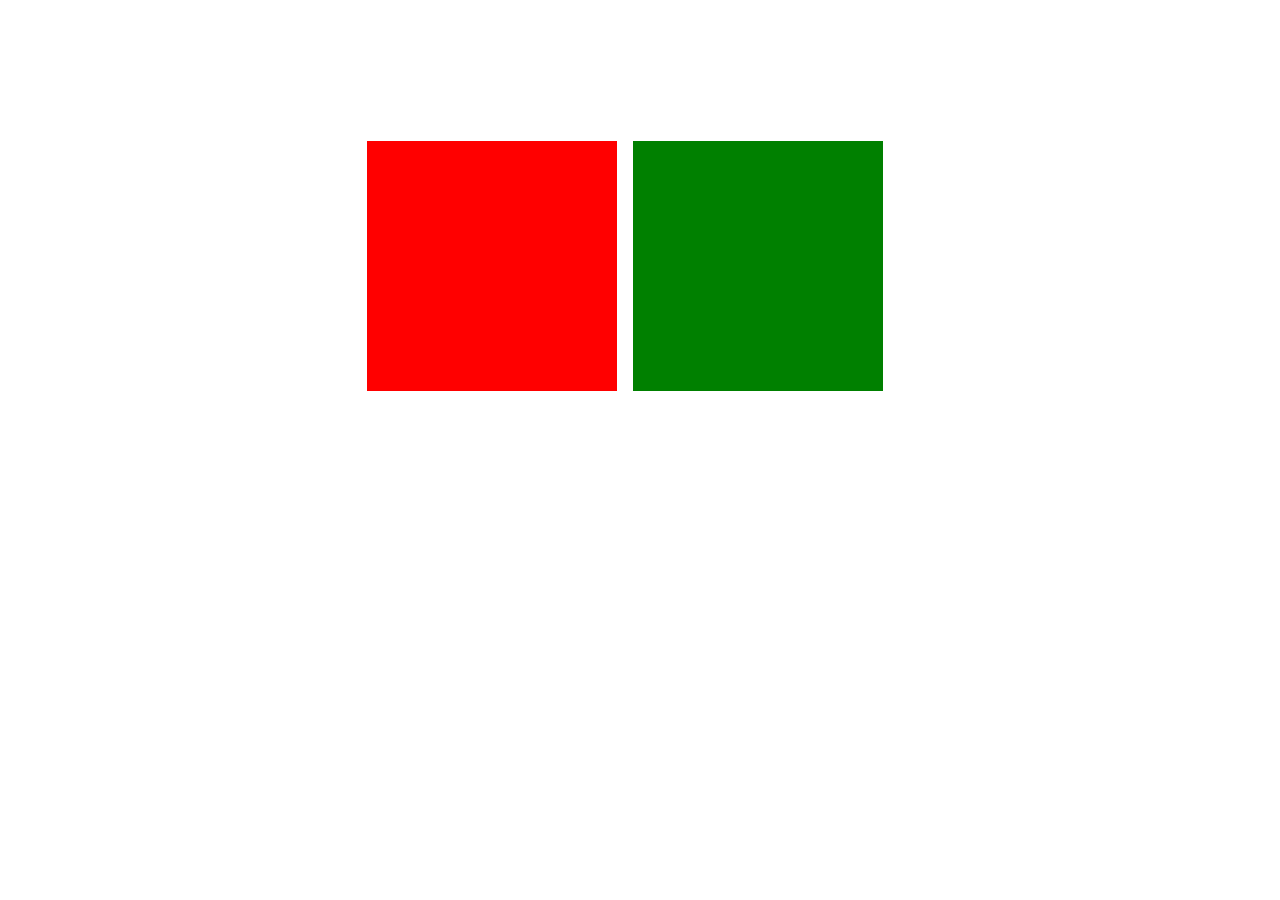
==== index.html @ aa8f61ab "Add files via upload" ====
<!DOCTYPE html>
<html lang="en">
<head>
    <meta charset="UTF-8">
    <meta name="viewport" content="width=device-width, initial-scale=1.0">
    <title>Document</title>
</head>
<style>
body{
    margin: 0;
}

.section-fist-task {
    display: flex;
    position: relative;/**found an error in the  position:static; and replaced it with position:relative;**/
    margin: 0;
    background-color: rgb(200, 200, 200);
    height: auto;
}
.section-fist-task-red-block {
    position: absolute;/**found an error in the  position:relative; and replaced it with position:static;(It is not necessary to enter in the code)**/
    background-color: red;
    width: 250px;
    height: 250px;
    left: 367px;
    top: 141px ;
}
.section-fist-task-green-block {
    position: absolute;/**found an error in the  position:fixed; and replaced it with position:static;(It is not necessary to enter in the code)**/
    background-color: green;
    width: 250px;
    height: 250px;
    right: 397px;
    top: 141px;
}

/**
.section-fist-task {
display: flex;
position: static;
margin: 0;
padding: 0;
}
.section-fist-task-red-block {
position: relative;
background-color: red;
width: 250px;
height: 250px;
margin-left: 367px;
margin-top: 141px ;
}
.section-fist-task-green-block {
position: fixed;
background-color: green;
width: 250px;
height: 250px;
margin-right: 397px;
margin-top: 141px;
}
**/


</style>
<body>
    
    <section class="section-fist-task">
        <div class="section-fist-task-red-block"></div>
        <div class="section-fist-task-green-block"></div>
    </section>

</body>
</html>
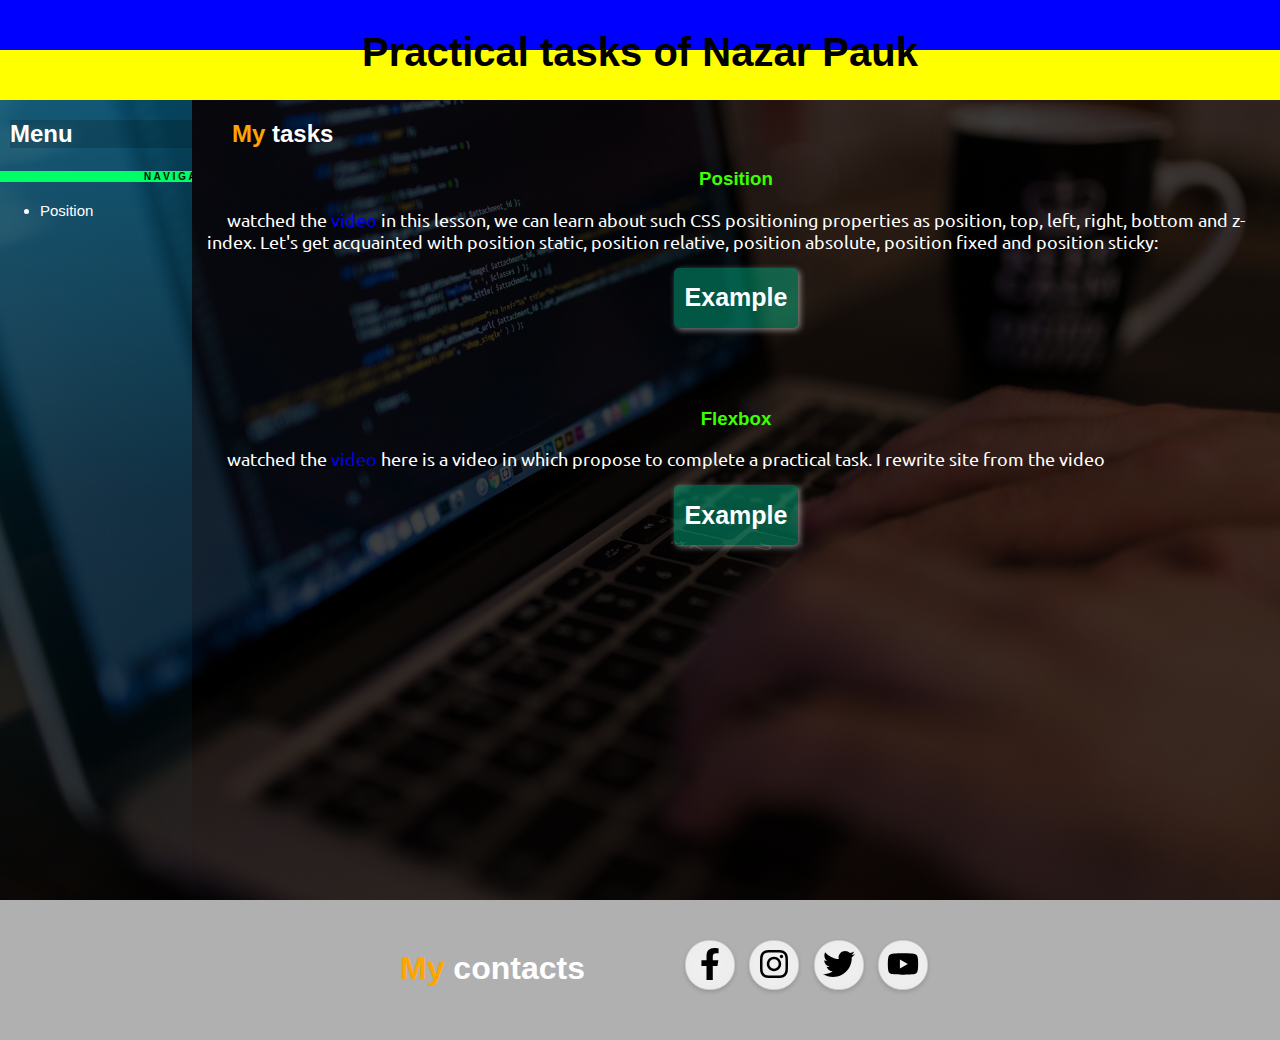
==== commit 3f0bc37d: "Add files via upload" ====
--- a/index.html
+++ b/index.html
@@ -1,72 +1,214 @@
 <!DOCTYPE html>
 <html lang="en">
 <head>
-    <meta charset="UTF-8">
+    <link rel="preconnect" href="https://fonts.googleapis.com">
+    <link rel="preconnect" href="https://fonts.gstatic.com" crossorigin>
+    <link href="https://fonts.googleapis.com/css2?family=Ubuntu:ital,wght@1,300;1,400&display=swap" rel="stylesheet">    <meta http-equiv="X-UA-Compatible" content="IE=edge">
     <meta name="viewport" content="width=device-width, initial-scale=1.0">
-    <title>Document</title>
+    <title>Web - design</title>
 </head>
 <style>
 body{
+    background: linear-gradient(rgba(0, 0, 0, 0.616),rgba(0, 0, 0, 0.608)), url(fone2.jpg);
+    background-size: cover;
+    background-attachment: fixed;
     margin: 0;
 }
-
-.section-fist-task {
+a{
+    text-decoration: none;
+}
+.header-text{
+    text-decoration: none;
+    font-family: 'Titillium Web', sans-serif;
+    text-align: center;
+    font-size:40px;
+    padding-top: 30px;
+    font-weight:bold;
+    color: black;
+    height: 70px;
+    width: 100%;
+
+}
+.header-text:hover {
+    background:linear-gradient( blue 50%,yellow 50%);
+    transition: .6s;
+}
+
+header{
+    height: 100px;
+    background-color:rgba(255, 255, 255, 0.479);
+    display: block;
+}
+
+footer{
+    position: relative;
+    font-family: 'Titillium Web', sans-serif;
+    clear: both;
+    background-color: rgba(0, 0, 0, 0.311);
+    color: white;
+    height: 140px;
     display: flex;
-    position: relative;/**found an error in the  position:static; and replaced it with position:relative;**/
-    margin: 0;
-    background-color: rgb(200, 200, 200);
-    height: auto;
-}
-.section-fist-task-red-block {
-    position: absolute;/**found an error in the  position:relative; and replaced it with position:static;(It is not necessary to enter in the code)**/
-    background-color: red;
-    width: 250px;
-    height: 250px;
-    left: 367px;
-    top: 141px ;
-}
-.section-fist-task-green-block {
-    position: absolute;/**found an error in the  position:fixed; and replaced it with position:static;(It is not necessary to enter in the code)**/
-    background-color: green;
-    width: 250px;
-    height: 250px;
-    right: 397px;
-    top: 141px;
-}
-
-/**
-.section-fist-task {
-display: flex;
-position: static;
-margin: 0;
-padding: 0;
-}
-.section-fist-task-red-block {
-position: relative;
-background-color: red;
-width: 250px;
-height: 250px;
-margin-left: 367px;
-margin-top: 141px ;
-}
-.section-fist-task-green-block {
-position: fixed;
-background-color: green;
-width: 250px;
-height: 250px;
-margin-right: 397px;
-margin-top: 141px;
-}
-**/
-
+    bottom: 0;
+    left:0;
+}
+
+.menu{
+    width: 15%;
+    height: 800px;
+    background:linear-gradient( rgba(0, 191, 255, 0.33),rgba(0, 191, 255, 0.09),#7cb3ff00) ;
+    float: left;
+    font-family: 'Barlow', sans-serif;
+    color: white;
+}
+
+.content{
+    width: 85%;
+    height: 100%;
+    float: left;    
+    font-family: 'Barlow', sans-serif;
+    color: white;
+}
+p{
+    text-indent: 20px;
+}
+.content p{
+    font-size:18px ;
+}
+
+button{
+    width: 150px auto;
+    height: 60px ;
+    font-size: 25px;
+    padding: 10px;
+    background-color: rgba(0, 255, 255, 0);
+    border: .5px solid rgba(0, 255, 64, 0);
+    margin: 0 auto;
+    display: block;
+    color:rgb(255, 255, 255);
+    font-weight: bold;
+    border-radius: 5px;
+    background-color:  rgba(0, 255, 187, 0.33) ; 
+    margin-bottom: 80px;
+    box-shadow: 2px 2px 6px rgba(255, 255, 255, 0.487);
+}
+button:hover{
+    background-color:  rgba(0, 255, 106, 0.575)  ;
+    transition: .2s;
+    box-shadow: 0px 0px 1px rgba(255, 255, 255, 0.487);
+
+}
+.nav a{
+    font-size:15px ;
+    font-family: 'Fira Sans', sans-serif;
+    color: white;
+}
+
+.nav a:hover{
+    text-decoration:underline 1px solid rgb(13, 255, 0);
+    transition: .7s;
+
+}
+
+.video{
+    margin: 0 auto;
+    display: block;
+    text-align: center;
+}
+
+
+.social {display: inline-block;}
+.social a {
+	display:block;
+	width: 48px;
+	height: 48px;
+	margin: 0 10px 10px 0 ;
+	text-align: center;
+	color: #000;
+	background: #fff;
+	border: 1px solid #ccc;
+	border-radius: 24px;
+	box-shadow: 0 2px 4px rgba(0,0,0,0.15), inset 0 0 50px rgba(0,0,0,0.1);
+}
+
+.social a:hover {color: #fff;}
+.social svg {
+	margin-top: 7px;
+	width: 32px;
+	height: 32px;
+}
+.facebook a:hover {background: #3b5998;}
+.instagram a:hover {background: #ff0062;}
+.twitter a:hover {background: #00acee;}
+.youtube a:hover {background: #c4302b;}
+
+.soc{
+    margin-top: 40px;
+}
 
 </style>
 <body>
-    
-    <section class="section-fist-task">
-        <div class="section-fist-task-red-block"></div>
-        <div class="section-fist-task-green-block"></div>
-    </section>
-
+
+<header>
+    <a href="index.html"><div class="header-text">Practical tasks of Nazar Pauk</div></a>
+</header>
+    <div class="menu">
+<h2 style="margin-left: 10px; background-color: rgba(0, 0, 0, 0.17);">Menu</h2>
+        <marquee style="background-color: rgb(0, 255, 102); color: white; font-size: 10px; color: black;"><b>N A V I G A T I O N !!!</b></marquee>
+        <ul class="nav">
+            <li><a href="#position">Position</a></li>
+        </ul>
+
+    </div>
+    <main class="content">
+            <h2 style="margin-left: 40px; font-weight: 700; "><span style="color: orange;" >My </span>tasks</h2>
+
+        <h3 style="text-align:center; color: rgb(60, 255, 0);"><a name="position">Position</a></h3>
+            <p style="margin: 15px;  font-family: 'Ubuntu', sans-serif;"> watched the <a href="https://youtu.be/mpykT40_VBc">video</a> in this lesson, we can learn about such CЅЅ positioning properties as position, top, left, right, bottom and z-index. Let's get acquainted with position static, position relative, position absolute, position fixed and position sticky: </p>
+        <form  action="Example/position/index.html" target="_blank"> 
+            <button>Example</button>
+        </form>  
+
+        <h3 style="text-align:center; color: rgb(60, 255, 0);"><a name="position">Flexbox</a></h3>
+            <p style="margin: 15px;  font-family: 'Ubuntu', sans-serif;"> watched the <a href="https://youtu.be/mpykT40_VBc">video</a> here is a video in which propose to complete a practical task. I rewrite site from the video</p>
+        <form  action="Example/flexbox/index.html" target="_blank"> 
+            <button>Example</button>
+        </form>  
+
+        
+    </main>
+
+    <footer>
+        <h1 style="margin-right: 100px; margin-top: 50px;"><a style="color: orange; margin-left: 400px;">My</a> contacts</h1>
+    <div class="soc">
+        <div class="social facebook">
+            <a href="https://www.facebook.com/nazar.pauk.9" target="_blank">
+                <svg role="img" viewBox="0 0 320 512">
+                    <path fill="currentColor" d="M279.14 288l14.22-92.66h-88.91v-60.13c0-25.35 12.42-50.06 52.24-50.06h40.42V6.26S260.43 0 225.36 0c-73.22 0-121.08 44.38-121.08 124.72v70.62H22.89V288h81.39v224h100.17V288z"/>
+                </svg>
+            </a>
+        </div>
+        <div class="social instagram">
+            <a href="https://www.instagram.com/_nazar_pauk_/" target="_blank">
+                <svg role="img" viewBox="0 0 448 512">
+                    <path fill="currentColor" d="M224.1 141c-63.6 0-114.9 51.3-114.9 114.9s51.3 114.9 114.9 114.9S339 319.5 339 255.9 287.7 141 224.1 141zm0 189.6c-41.1 0-74.7-33.5-74.7-74.7s33.5-74.7 74.7-74.7 74.7 33.5 74.7 74.7-33.6 74.7-74.7 74.7zm146.4-194.3c0 14.9-12 26.8-26.8 26.8-14.9 0-26.8-12-26.8-26.8s12-26.8 26.8-26.8 26.8 12 26.8 26.8zm76.1 27.2c-1.7-35.9-9.9-67.7-36.2-93.9-26.2-26.2-58-34.4-93.9-36.2-37-2.1-147.9-2.1-184.9 0-35.8 1.7-67.6 9.9-93.9 36.1s-34.4 58-36.2 93.9c-2.1 37-2.1 147.9 0 184.9 1.7 35.9 9.9 67.7 36.2 93.9s58 34.4 93.9 36.2c37 2.1 147.9 2.1 184.9 0 35.9-1.7 67.7-9.9 93.9-36.2 26.2-26.2 34.4-58 36.2-93.9 2.1-37 2.1-147.8 0-184.8zM398.8 388c-7.8 19.6-22.9 34.7-42.6 42.6-29.5 11.7-99.5 9-132.1 9s-102.7 2.6-132.1-9c-19.6-7.8-34.7-22.9-42.6-42.6-11.7-29.5-9-99.5-9-132.1s-2.6-102.7 9-132.1c7.8-19.6 22.9-34.7 42.6-42.6 29.5-11.7 99.5-9 132.1-9s102.7-2.6 132.1 9c19.6 7.8 34.7 22.9 42.6 42.6 11.7 29.5 9 99.5 9 132.1s2.7 102.7-9 132.1z"/>
+                </svg>
+            </a>
+        </div>
+        <div class="social twitter">
+            <a href="https://twitter.com/_Nazar_Pauk_" target="_blank">
+                <svg role="img" viewBox="0 0 512 512">
+                    <path fill="currentColor" d="M459.37 151.716c.325 4.548.325 9.097.325 13.645 0 138.72-105.583 298.558-298.558 298.558-59.452 0-114.68-17.219-161.137-47.106 8.447.974 16.568 1.299 25.34 1.299 49.055 0 94.213-16.568 130.274-44.832-46.132-.975-84.792-31.188-98.112-72.772 6.498.974 12.995 1.624 19.818 1.624 9.421 0 18.843-1.3 27.614-3.573-48.081-9.747-84.143-51.98-84.143-102.985v-1.299c13.969 7.797 30.214 12.67 47.431 13.319-28.264-18.843-46.781-51.005-46.781-87.391 0-19.492 5.197-37.36 14.294-52.954 51.655 63.675 129.3 105.258 216.365 109.807-1.624-7.797-2.599-15.918-2.599-24.04 0-57.828 46.782-104.934 104.934-104.934 30.213 0 57.502 12.67 76.67 33.137 23.715-4.548 46.456-13.32 66.599-25.34-7.798 24.366-24.366 44.833-46.132 57.827 21.117-2.273 41.584-8.122 60.426-16.243-14.292 20.791-32.161 39.308-52.628 54.253z"/>
+                </svg>
+            </a>
+        </div>
+        <div class="social youtube">
+            <a href="#" target="_blank">
+                <svg role="img" viewBox="0 0 576 512">
+                    <path fill="currentColor" d="M549.655 124.083c-6.281-23.65-24.787-42.276-48.284-48.597C458.781 64 288 64 288 64S117.22 64 74.629 75.486c-23.497 6.322-42.003 24.947-48.284 48.597-11.412 42.867-11.412 132.305-11.412 132.305s0 89.438 11.412 132.305c6.281 23.65 24.787 41.5 48.284 47.821C117.22 448 288 448 288 448s170.78 0 213.371-11.486c23.497-6.321 42.003-24.171 48.284-47.821 11.412-42.867 11.412-132.305 11.412-132.305s0-89.438-11.412-132.305zm-317.51 213.508V175.185l142.739 81.205-142.739 81.201z"/>
+                </svg>
+            </a>
+        </div>
+    </div>
+    </footer>
 </body>
 </html>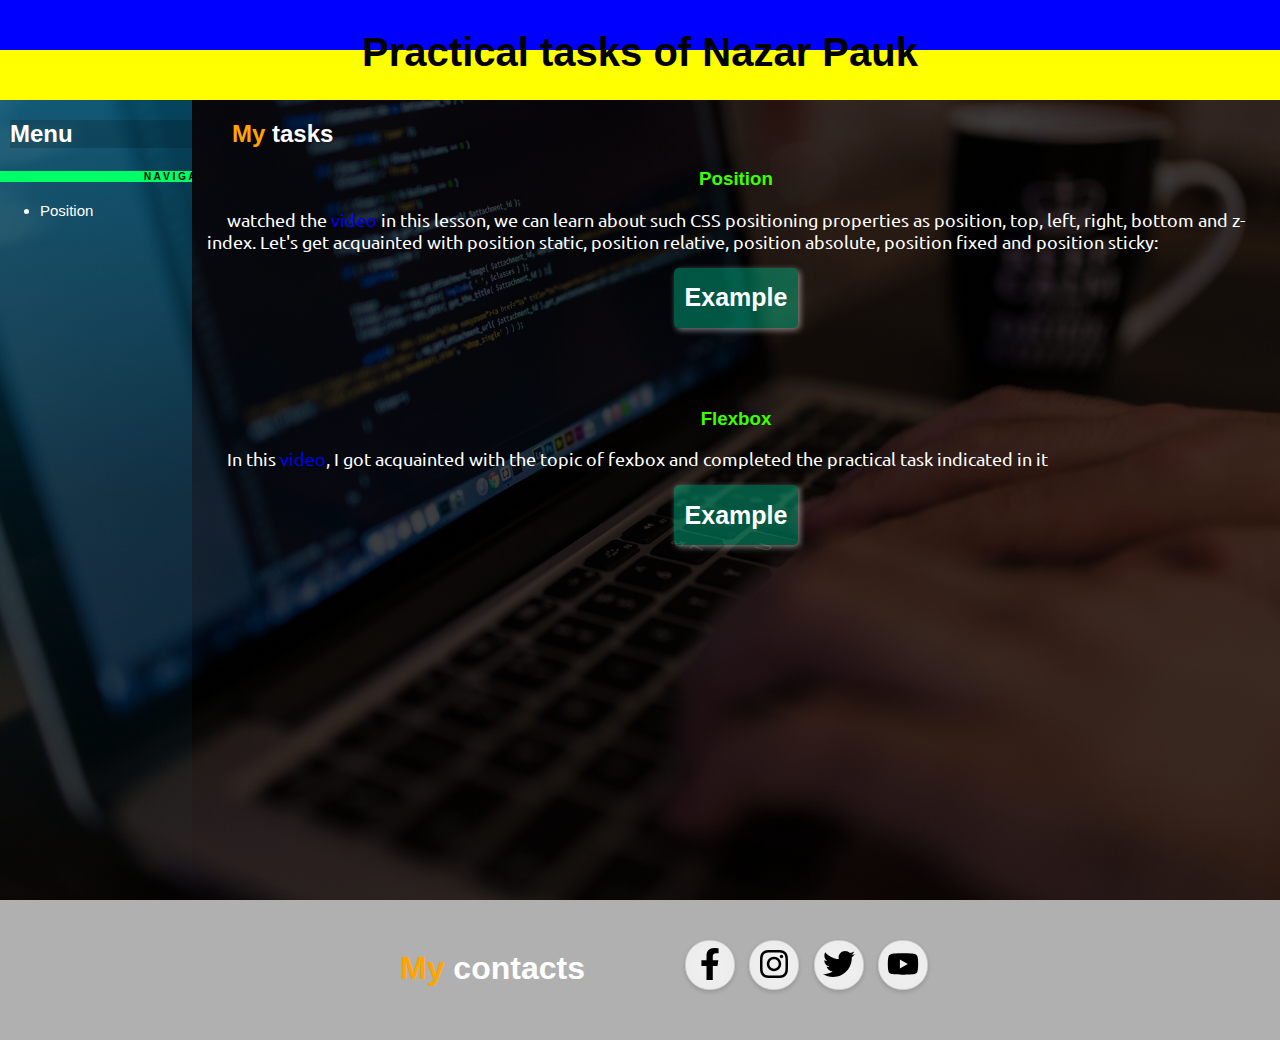
==== commit d96bb02e: "Add files via upload" ====
--- a/index.html
+++ b/index.html
@@ -169,7 +169,7 @@
         </form>  
 
         <h3 style="text-align:center; color: rgb(60, 255, 0);"><a name="position">Flexbox</a></h3>
-            <p style="margin: 15px;  font-family: 'Ubuntu', sans-serif;"> watched the <a href="https://youtu.be/mpykT40_VBc">video</a> here is a video in which propose to complete a practical task. I rewrite site from the video</p>
+            <p style="margin: 15px;  font-family: 'Ubuntu', sans-serif;">In this <a href="https://youtu.be/mpykT40_VBc">video</a>, I got acquainted with the topic of fexbox and completed the practical task indicated in it</p>
         <form  action="Example/flexbox/index.html" target="_blank"> 
             <button>Example</button>
         </form>  
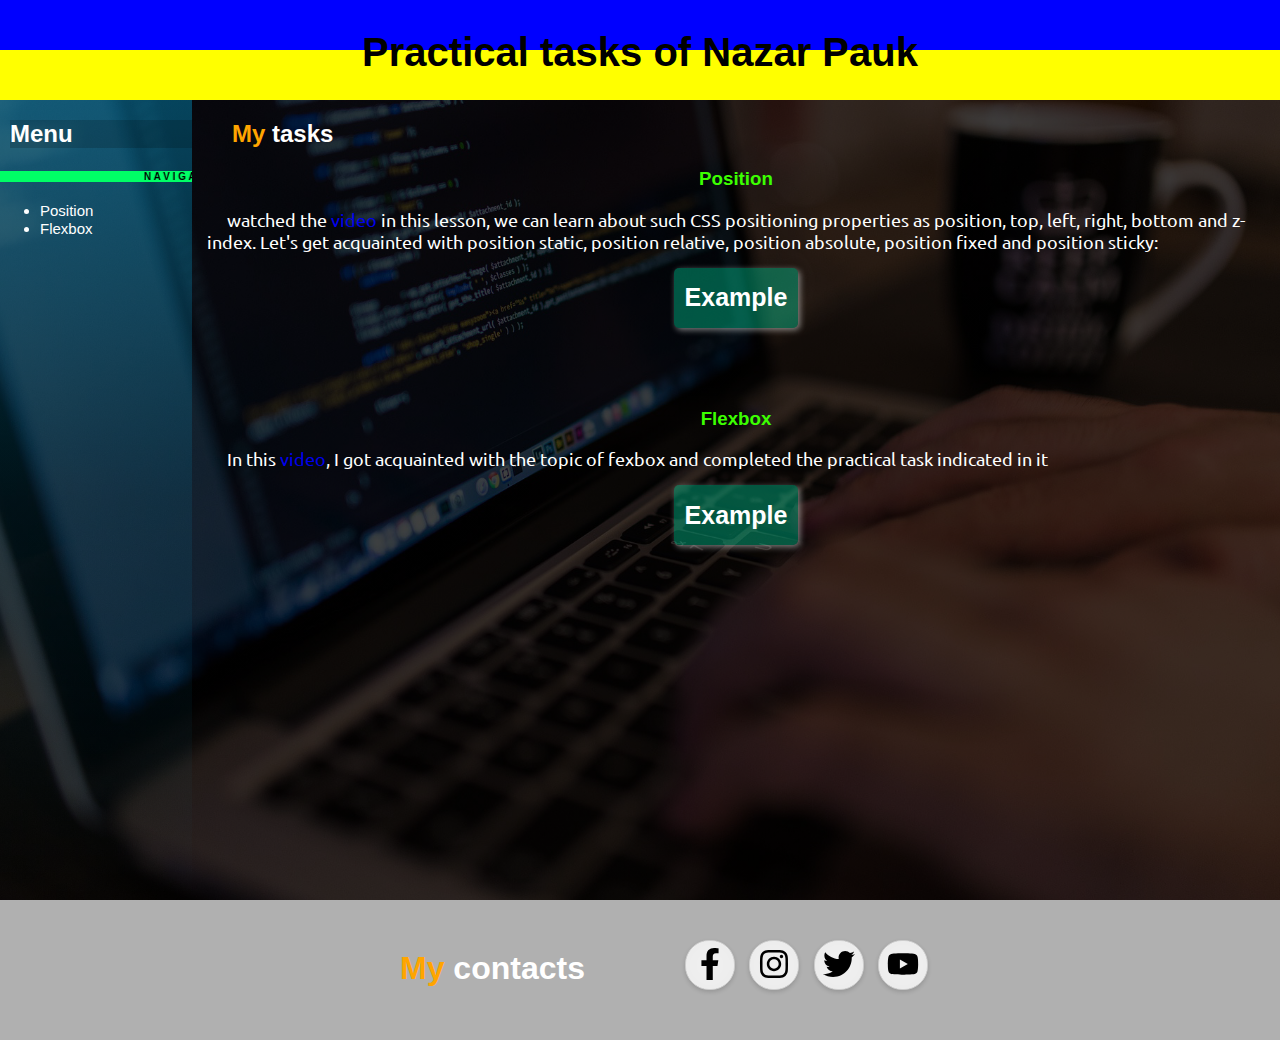
==== commit e779f22d: "Add files via upload" ====
--- a/index.html
+++ b/index.html
@@ -156,6 +156,8 @@
         <marquee style="background-color: rgb(0, 255, 102); color: white; font-size: 10px; color: black;"><b>N A V I G A T I O N !!!</b></marquee>
         <ul class="nav">
             <li><a href="#position">Position</a></li>
+            <li><a href="#flexbox">Flexbox</a></li>
+
         </ul>
 
     </div>
@@ -168,7 +170,7 @@
             <button>Example</button>
         </form>  
 
-        <h3 style="text-align:center; color: rgb(60, 255, 0);"><a name="position">Flexbox</a></h3>
+        <h3 style="text-align:center; color: rgb(60, 255, 0);"><a name="flexbox">Flexbox</a></h3>
             <p style="margin: 15px;  font-family: 'Ubuntu', sans-serif;">In this <a href="https://youtu.be/mpykT40_VBc">video</a>, I got acquainted with the topic of fexbox and completed the practical task indicated in it</p>
         <form  action="Example/flexbox/index.html" target="_blank"> 
             <button>Example</button>
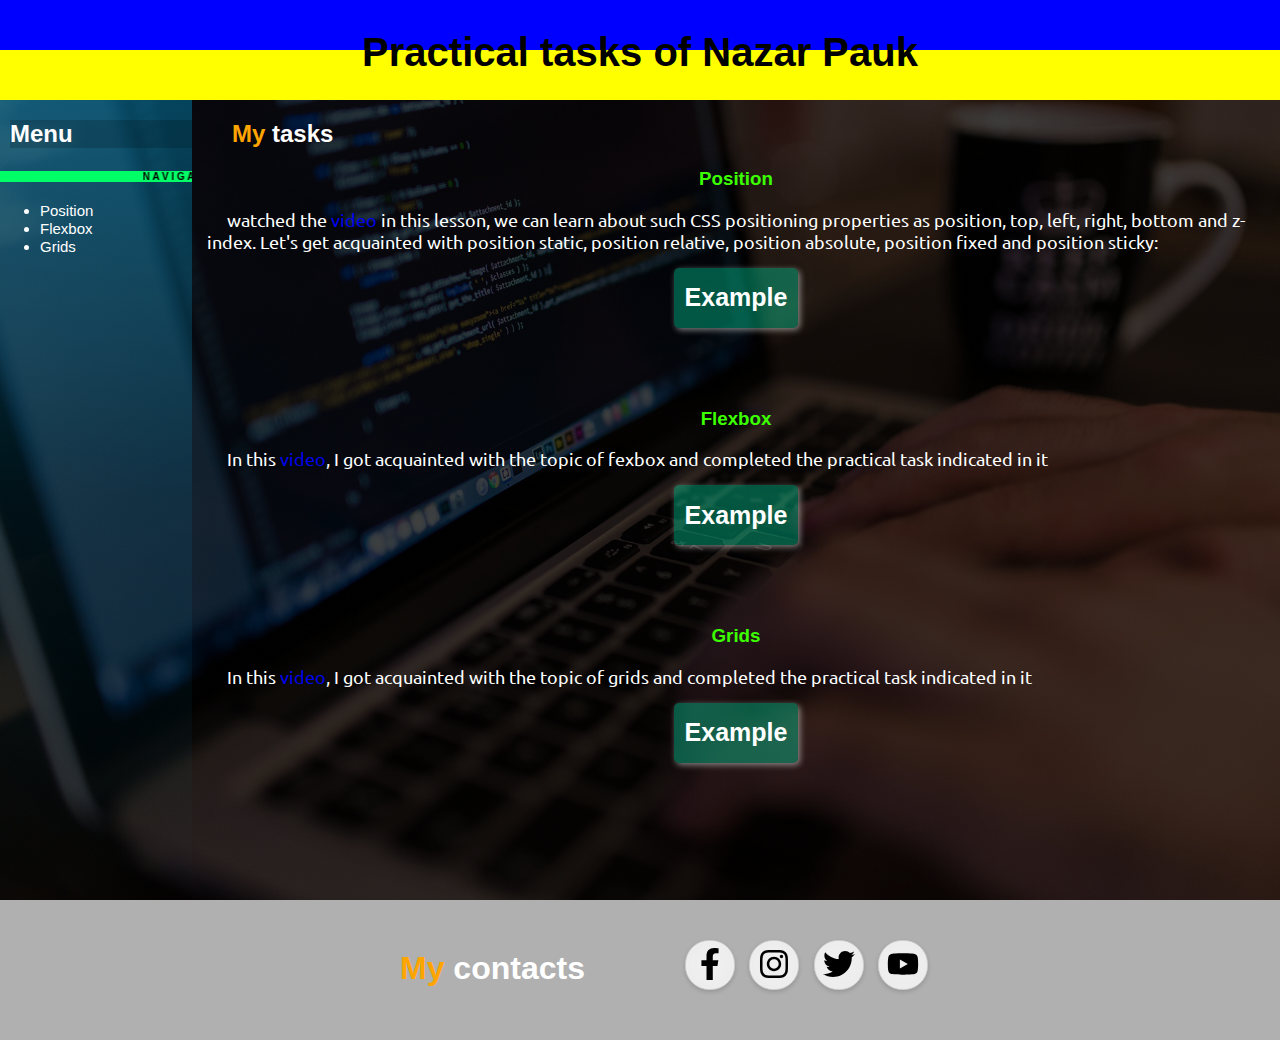
==== commit def819df: "Add files via upload" ====
--- a/index.html
+++ b/index.html
@@ -157,6 +157,8 @@
         <ul class="nav">
             <li><a href="#position">Position</a></li>
             <li><a href="#flexbox">Flexbox</a></li>
+            <li><a href="#grids">Grids</a></li>
+
 
         </ul>
 
@@ -173,6 +175,12 @@
         <h3 style="text-align:center; color: rgb(60, 255, 0);"><a name="flexbox">Flexbox</a></h3>
             <p style="margin: 15px;  font-family: 'Ubuntu', sans-serif;">In this <a href="https://youtu.be/mpykT40_VBc">video</a>, I got acquainted with the topic of fexbox and completed the practical task indicated in it</p>
         <form  action="Example/flexbox/index.html" target="_blank"> 
+            <button>Example</button>
+        </form>  
+
+        <h3 style="text-align:center; color: rgb(60, 255, 0);"><a name="grids">Grids</a></h3>
+        <p style="margin: 15px;  font-family: 'Ubuntu', sans-serif;">In this <a href="https://youtu.be/yWVJgnTpdUA">video</a>, I got acquainted with the topic of grids and completed the practical task indicated in it</p>
+        <form  action="Example/grids/index.html" target="_blank"> 
             <button>Example</button>
         </form>  
 
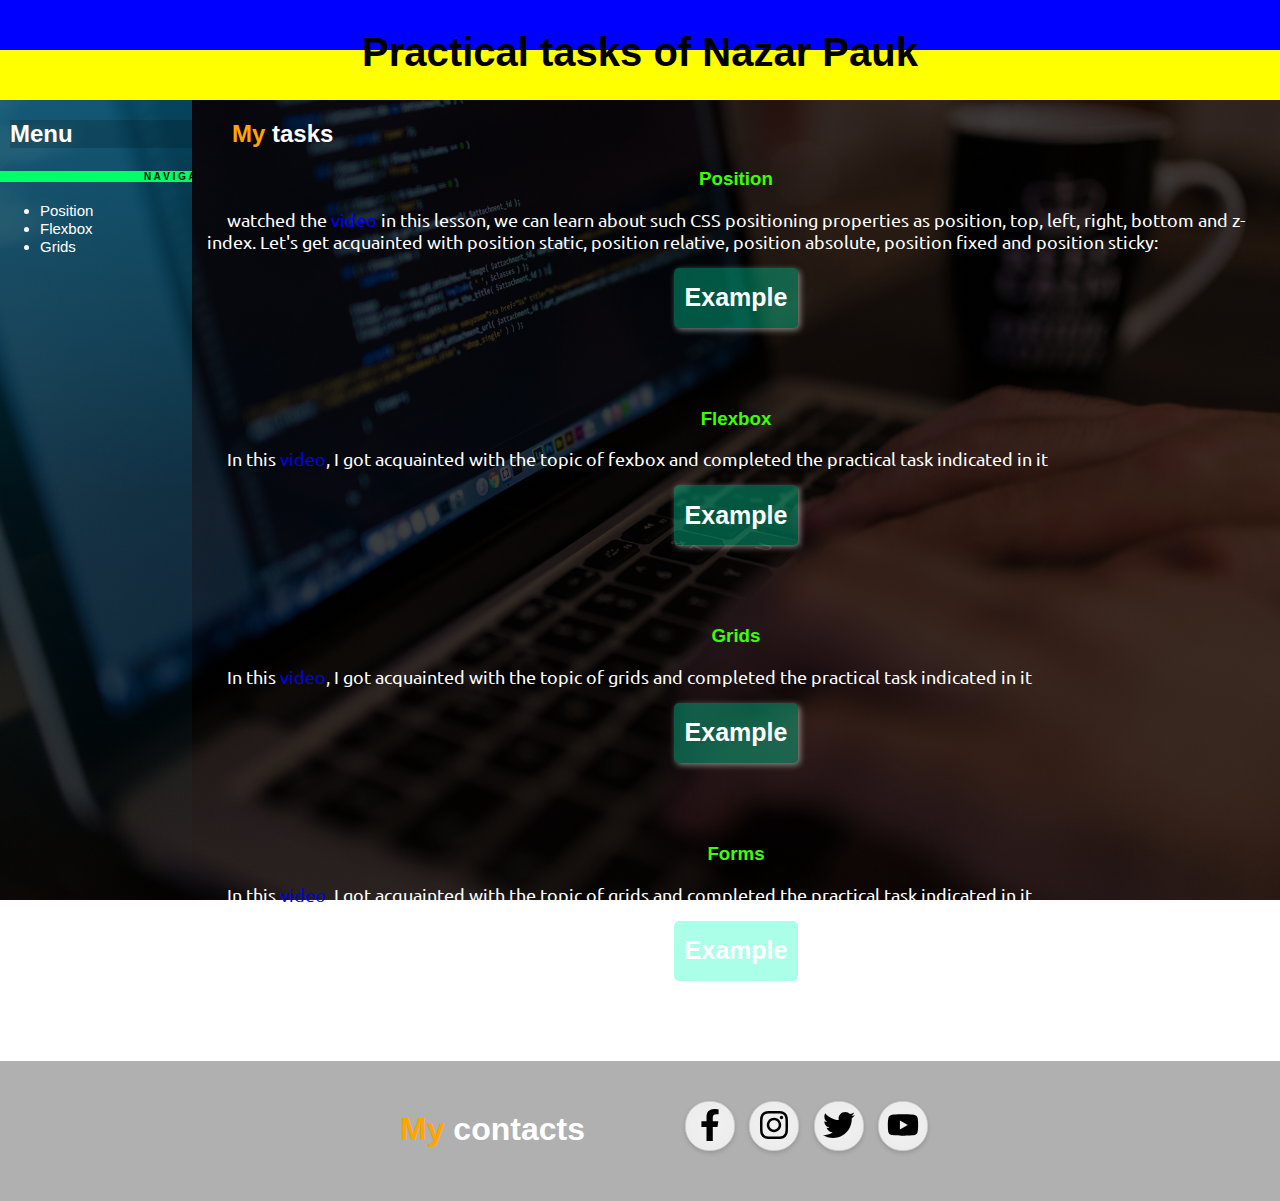
==== commit 78ca0a1f: "Forms" ====
--- a/index.html
+++ b/index.html
@@ -184,6 +184,13 @@
             <button>Example</button>
         </form>  
 
+        <h3 style="text-align:center; color: rgb(60, 255, 0);"><a name="grids">Forms</a></h3>
+        <p style="margin: 15px;  font-family: 'Ubuntu', sans-serif;">In this <a href="https://www.youtube.com/watch?v=ZYPBTvjZl7M">video</a>, I got acquainted with the topic of grids and completed the practical task indicated in it</p>
+        <form  action="Example/forms/index.html" target="_blank"> 
+            <button>Example</button>
+        </form>  
+
+
         
     </main>
 
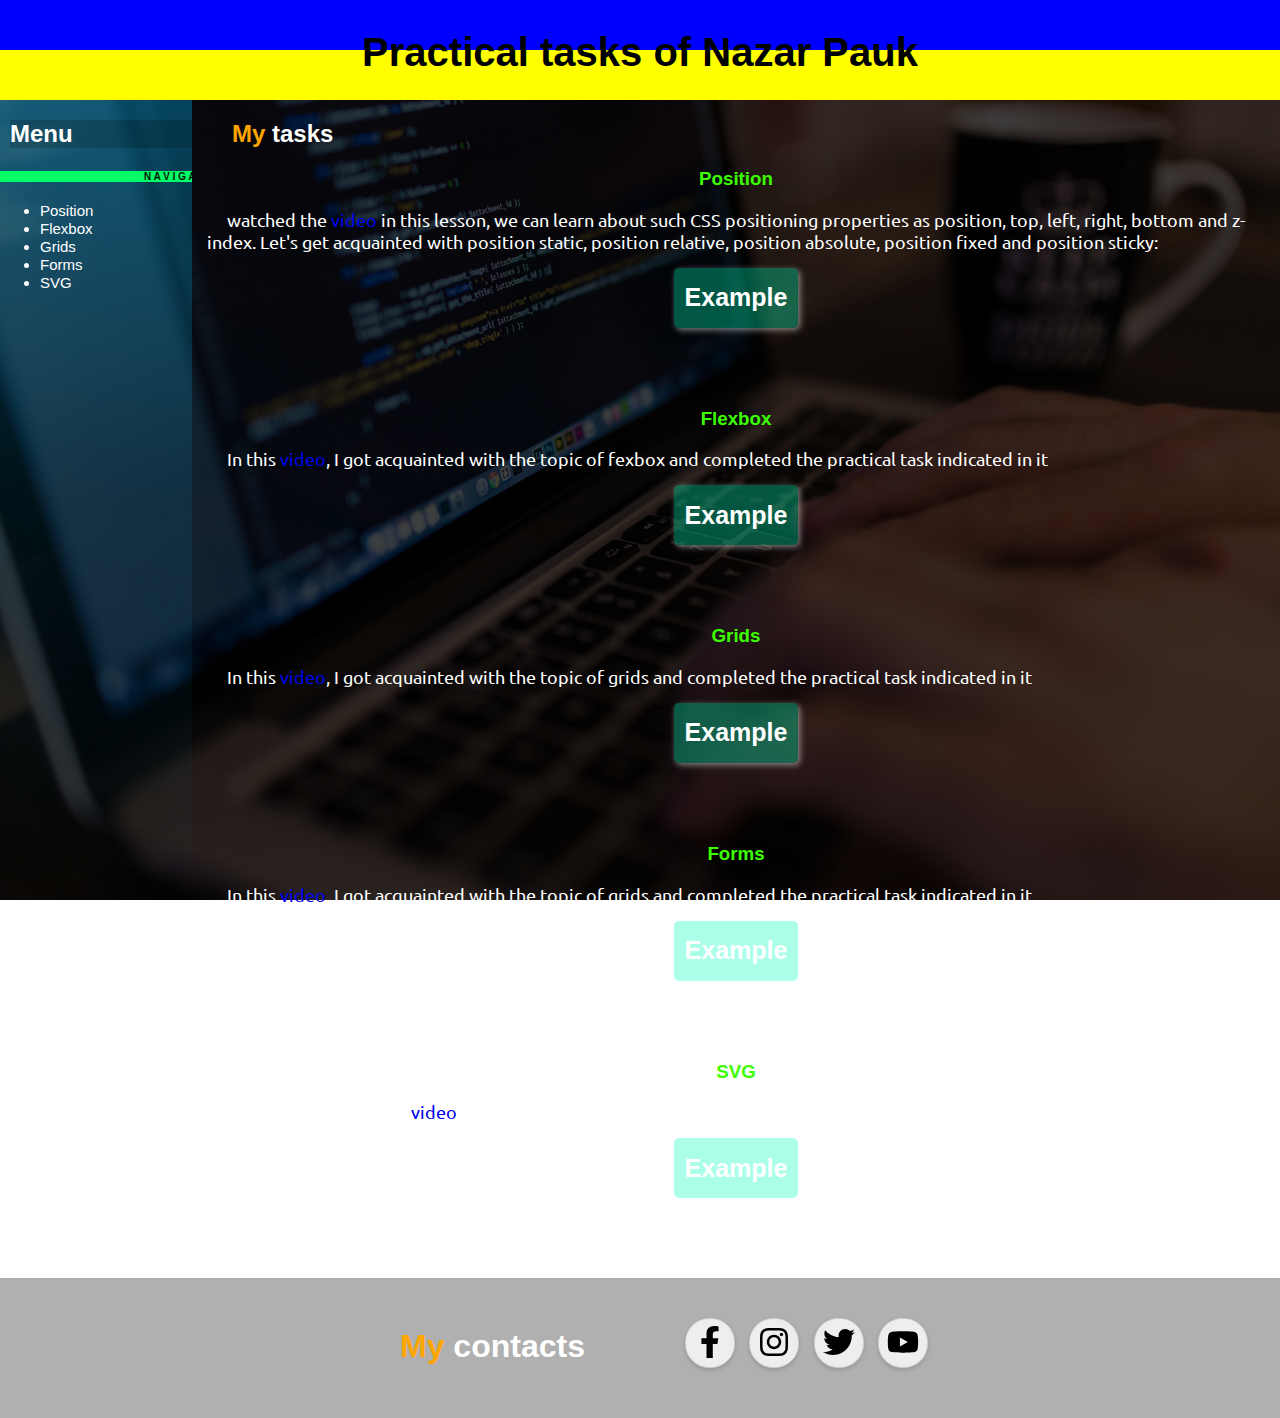
==== commit 5993c4bb: "Add files via upload" ====
--- a/index.html
+++ b/index.html
@@ -158,6 +158,9 @@
             <li><a href="#position">Position</a></li>
             <li><a href="#flexbox">Flexbox</a></li>
             <li><a href="#grids">Grids</a></li>
+            <li><a href="#forms">Forms</a></li>
+            <li><a href="#svg">SVG</a></li>
+
 
 
         </ul>
@@ -184,11 +187,18 @@
             <button>Example</button>
         </form>  
 
-        <h3 style="text-align:center; color: rgb(60, 255, 0);"><a name="grids">Forms</a></h3>
+        <h3 style="text-align:center; color: rgb(60, 255, 0);"><a name="forms">Forms</a></h3>
         <p style="margin: 15px;  font-family: 'Ubuntu', sans-serif;">In this <a href="https://www.youtube.com/watch?v=ZYPBTvjZl7M">video</a>, I got acquainted with the topic of grids and completed the practical task indicated in it</p>
         <form  action="Example/forms/index.html" target="_blank"> 
             <button>Example</button>
         </form>  
+
+        <h3 style="text-align:center; color: rgb(60, 255, 0);"><a name="svg">SVG</a></h3>
+        <p style="margin: 15px;  font-family: 'Ubuntu', sans-serif;">Source of information <a href="https://www.youtube.com/watch?v=Yzj8bBCq7Eg">video</a>, I got acquainted with the topic of grids and completed the practical task indicated in it</p>
+        <form  action="Example/svg/index.html" target="_blank"> 
+            <button>Example</button>
+        </form>  
+
 
 
         
